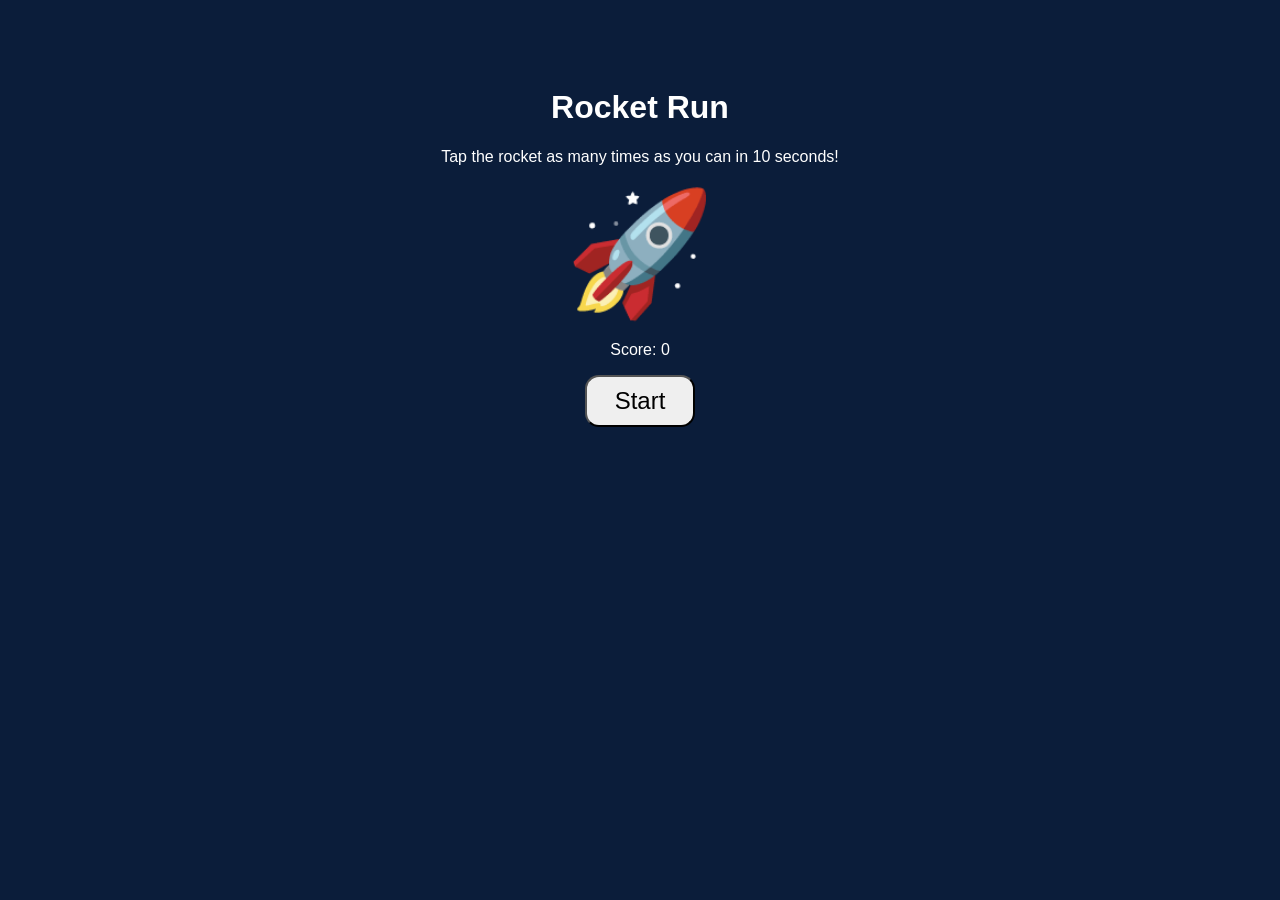
==== games/rocket-run/index.html @ 7c4d0741 "feat: sample rocket-run game, manifest, README, RPM packaging - games/ with rocket-run (uses window." ====
<!DOCTYPE html>
<html>
<head>
  <meta charset="utf-8">
  <link rel="stylesheet" href="style.css">
</head>
<body>
  <h1>Rocket Run</h1>
  <p id="best"></p>
  <p>Tap the rocket as many times as you can in 10 seconds!</p>
  <button id="rocket">🚀</button>
  <p id="score">Score: 0</p>
  <p id="time"></p>
  <button id="start">Start</button>
  <script src="game.js"></script>
</body>
</html>
---- games/rocket-run/style.css ----
body { font-family: sans-serif; text-align: center; padding: 60px 20px 20px; background: #0b1d3a; color: #fff; }
#rocket { font-size: 120px; background: none; border: none; cursor: pointer; }
#start { font-size: 24px; padding: 10px 28px; border-radius: 14px; }
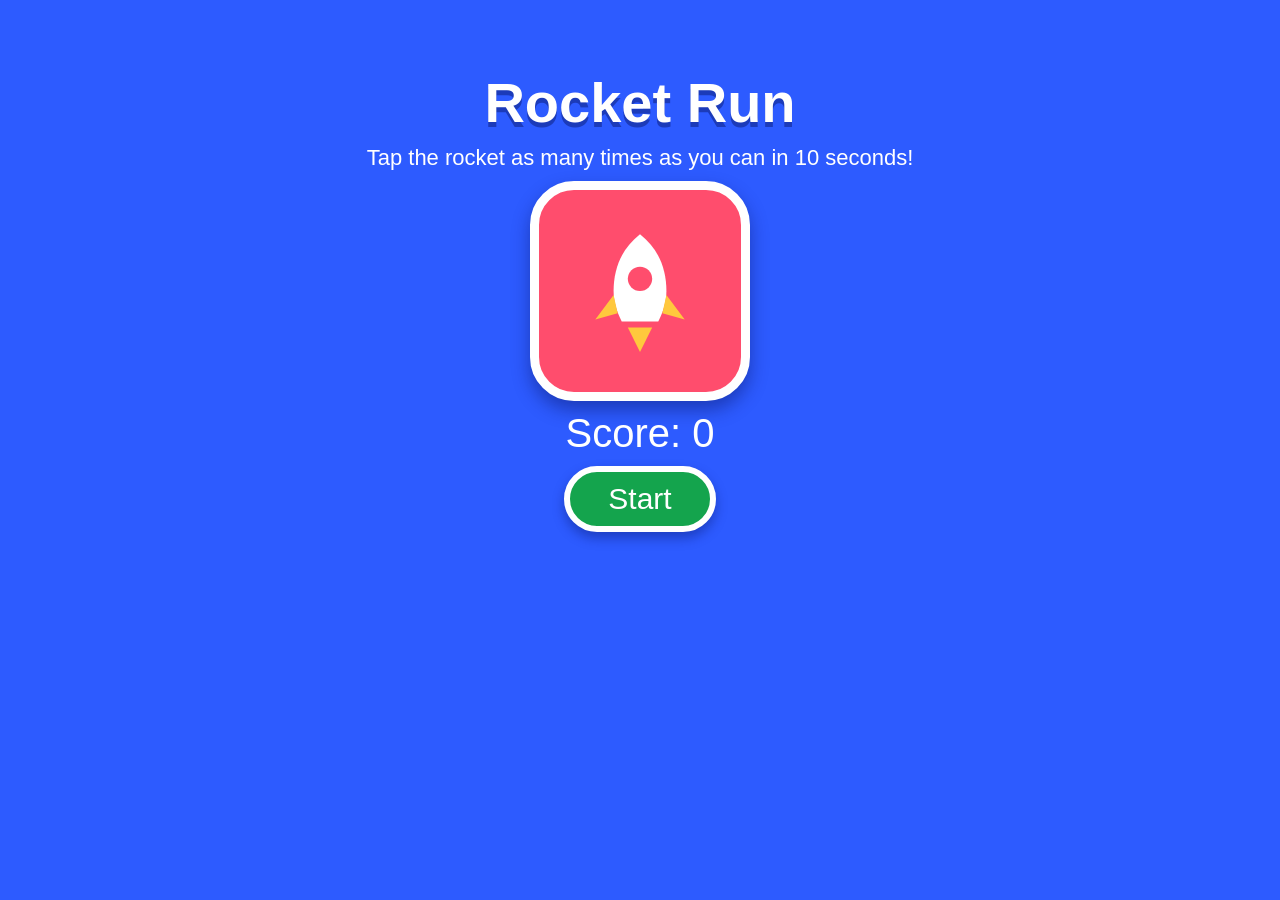
==== commit 4147afd7: "feat: sticker-sheet redesign for kids 4-8 - Cobalt halftone page, die-cut game stickers with star-sc" ====
--- a/games/rocket-run/index.html
+++ b/games/rocket-run/index.html
@@ -8,7 +8,7 @@
   <h1>Rocket Run</h1>
   <p id="best"></p>
   <p>Tap the rocket as many times as you can in 10 seconds!</p>
-  <button id="rocket">🚀</button>
+  <button id="rocket" aria-label="Rocket"><svg viewBox="0 0 64 64" width="130" height="130" aria-hidden="true"><path fill="#fff" d="M32 4c9 7 13 17 13 28 0 6-2 11-4 15H23c-2-4-4-9-4-15C19 21 23 11 32 4z"/><circle cx="32" cy="26" r="6" fill="#ff4d6d"/><path fill="#ffc83d" d="M19 34l-9 12 11-3zM45 34l9 12-11-3z"/><path fill="#ffc83d" d="M26 50h12l-6 12z"/></svg></button>
   <p id="score">Score: 0</p>
   <p id="time"></p>
   <button id="start">Start</button>
--- a/games/rocket-run/style.css
+++ b/games/rocket-run/style.css
@@ -1,3 +1,9 @@
-body { font-family: sans-serif; text-align: center; padding: 60px 20px 20px; background: #0b1d3a; color: #fff; }
-#rocket { font-size: 120px; background: none; border: none; cursor: pointer; }
-#start { font-size: 24px; padding: 10px 28px; border-radius: 14px; }
+body { font-family: "Lilita One", "Trebuchet MS", sans-serif; text-align: center; padding: 70px 20px 20px; background: #2d5bff; color: #fff; margin: 0; }
+h1 { font-size: 56px; margin: 0 0 6px; text-shadow: 0 5px 0 rgba(8,20,100,.45); }
+p { font-size: 22px; margin: 10px 0; }
+#best { color: #ffc83d; font-size: 28px; }
+#rocket { padding: 0; display: inline-flex; align-items: center; justify-content: center; background: #ff4d6d; border: 9px solid #fff; border-radius: 44px; width: 220px; height: 220px; cursor: pointer; box-shadow: 0 9px 18px rgba(8,20,100,.45); }
+#rocket:active { transform: scale(.95); }
+#score { font-size: 40px; }
+#start { font-family: inherit; font-size: 30px; padding: 10px 38px; border-radius: 40px; border: 6px solid #fff; background: #14a44d; color: #fff; cursor: pointer; box-shadow: 0 6px 12px rgba(8,20,100,.4); }
+#start:focus { outline: 4px solid #ffc83d; }
